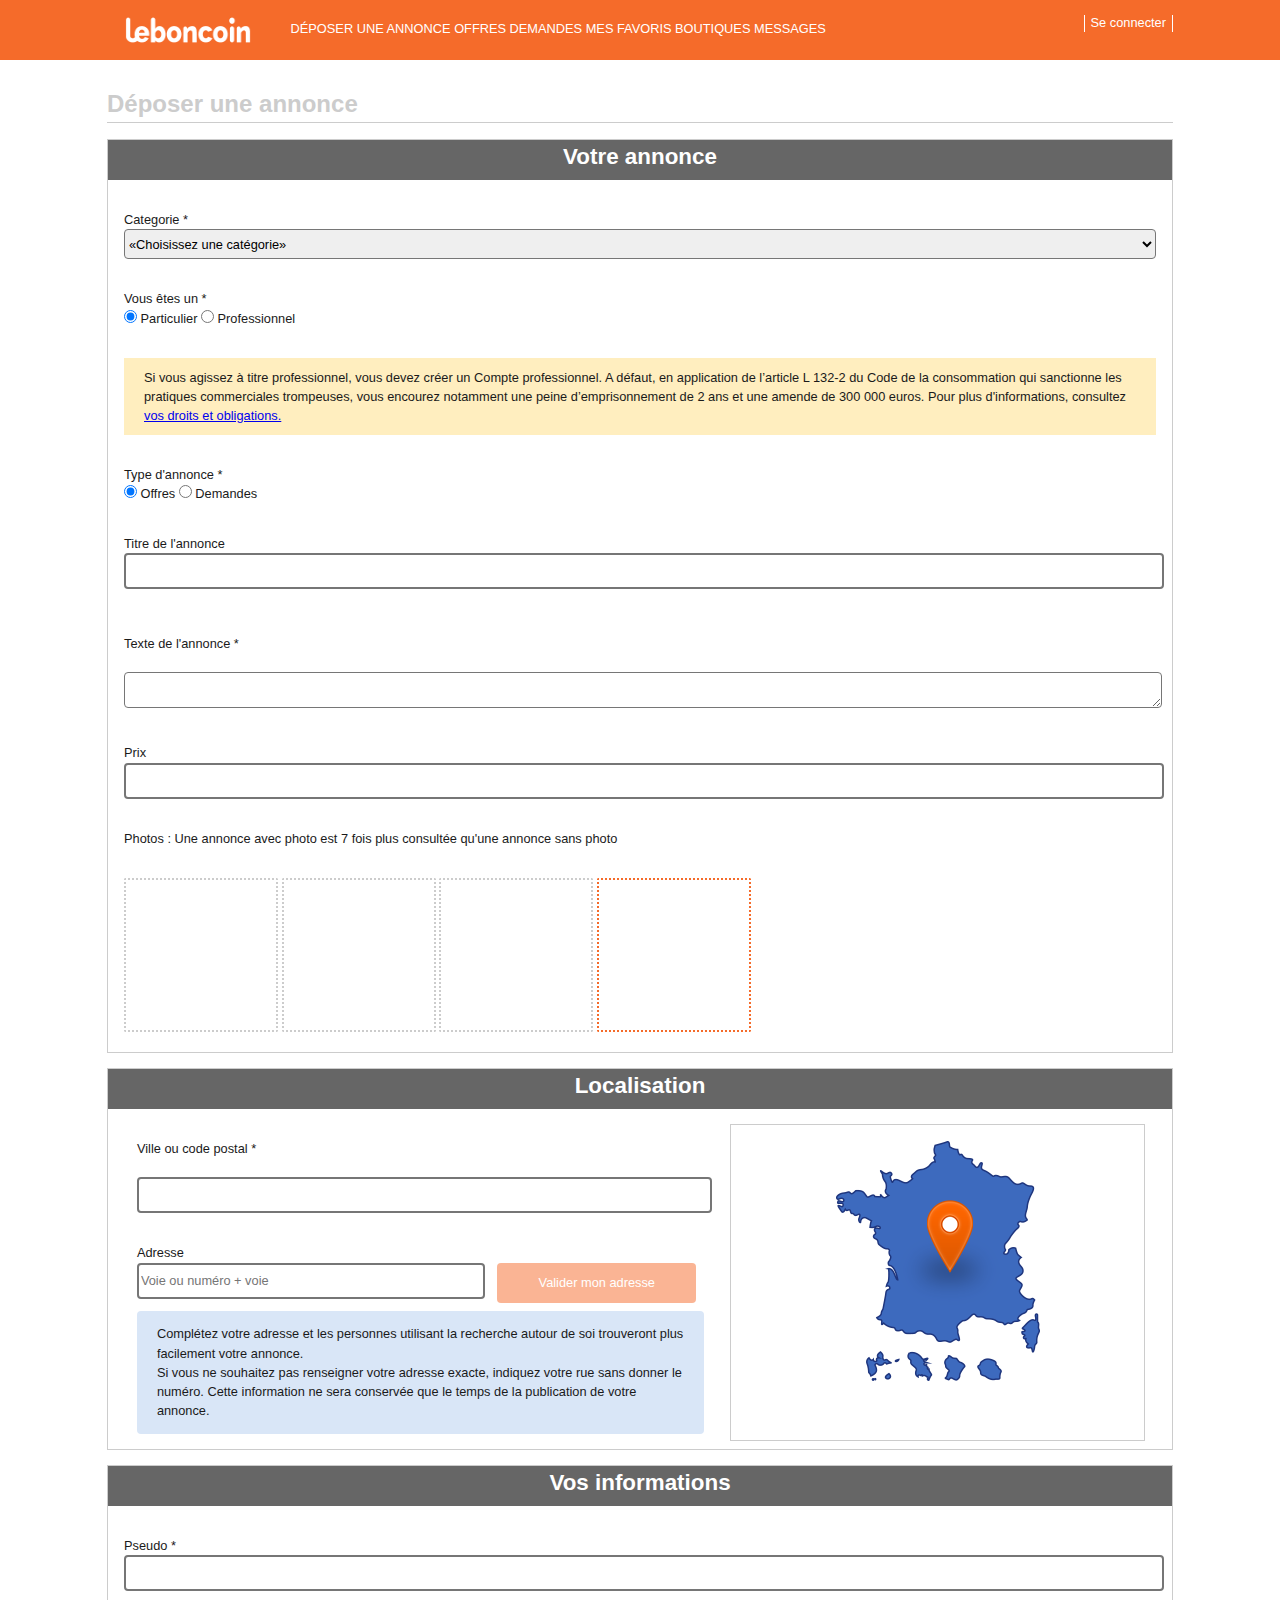
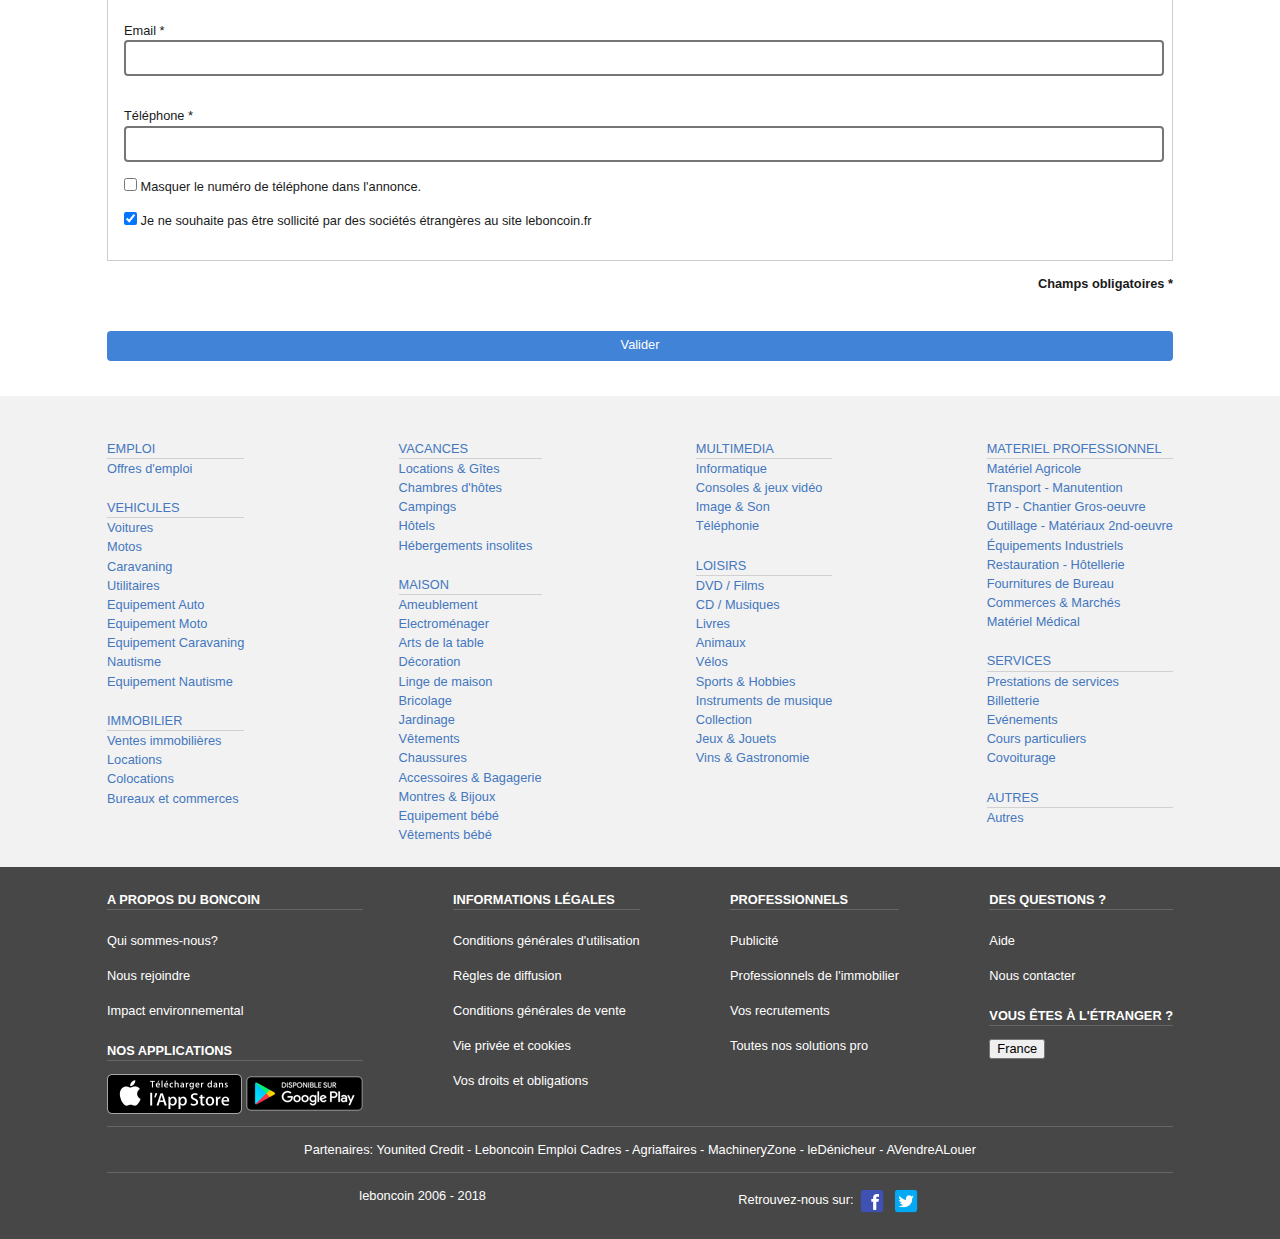
==== annonce.html @ f5d8cb11 "2 pages finies" ====
<!doctype html>
<html class="no-js" lang="fr">

<head>
  <meta charset="utf-8">
  <meta http-equiv="x-ua-compatible" content="ie=edge">
  <title>Déposer une petite annonce sur leboncoin</title>
  <meta name="description" content="">
  <meta name="viewport" content="width=device-width, initial-scale=1, shrink-to-fit=no">

  <link rel="manifest" href="site.webmanifest">
  <link rel="apple-touch-icon" href="icon.png">
  <!-- Place favicon.ico in the root directory -->

  <link rel="stylesheet" href="css/normalize.css">
  <link rel="stylesheet" href="css/main.css">
</head>

<body>
  <!--[if lte IE 9]>
    <p class="browserupgrade">You are using an <strong>outdated</strong> browser. Please <a href="https://browsehappy.com/">upgrade your browser</a> to improve your experience and security.</p>
  <![endif]-->

  <!-- Add your site or application content here -->
  <header id="header">
    <section class="headerContent">
      <section class="content-center clearfix">
        <a href="" id="menuButton">MENU</a>
        <a href="https://www.leboncoin.fr/"><img id="siteLogo" src="img/lbc_logo-o.png" alt=""></a>
        <nav id="headerNav">
          <ul>
            <li><a href="annonce.html" title="Déposer une annonce" >déposer une annonce</a></li>
            <li><a href="https://www.leboncoin.fr/annonces/offres" title="Offres">offres</a></li>
            <li><a href="https://www.leboncoin.fr/annonces/demandes" title="Demandes">demandes</a></li>
            <li><a href="https://www.leboncoin.fr/aw?ca=12_s" title="Mes favoris">mes favoris</a></li>
            <li><a href="https://www.leboncoin.fr/aw?ca=12_s&amp;selected=backup" title="Mes annonces">boutiques</a></li>
            <li><a href="https://www.leboncoin.fr/aw?ca=12_s&amp;selected=search" title="Mes annonces">messages</a></li>
          </ul>
        </nav>

        <button class="connexion">Se connecter</button>

      </section>
    </section>
  </header>

<!--*************************************************************************-->

  <main>
    <section class="content-center">
      <section id="newad_form">
        <header class="newad_form_header">
          <h1 class="grey">Déposer une annonce</h1>
        </header>
        <form action="get" id="formular">
          <div class="mainBox">

            <section class="form_part_ads">
              <article class="box_grey_dark">
                <h2 class="title2" id="first">Votre annonce</h2>
                <div class="container">
                  <div class="line">
                    <label class="label asterisque" for="category">Categorie *</label>
                    <div class="select_category">
                      <select name="category" id="category" class="select">
                        <option value="0">«Choisissez une catégorie»</option>
                        <option value="1"></option>
                      </select>
                    </div>
                  </div>
                  <div class="line" id="account_type">
                    <label class="label asterisque">Vous êtes un *</label>
                    <div>
                      <label class="label">
                        <input id="private_ad_id" name="company_ad" value="0" checked="checked" type="radio"> Particulier
                      </label>
                      <label class="label">
                          <input id="company_ad_id" name="company_ad" value="1" type="radio"> Professionnel
                      </label>
                    </div>
                  </div>
                  <div class="information_alert">
                    Si vous agissez à titre professionnel, vous devez créer un Compte professionnel.
                    A défaut, en application de l’article L 132-2 du Code de la consommation qui sanctionne les pratiques commerciales trompeuses, vous encourez notamment une peine d’emprisonnement de 2 ans et une amende de 300 000 euros.
                    Pour plus d'informations, consultez <a href="//www2.leboncoin.fr/dc/vos_droits_et_obligations?ca=12_s">vos droits et obligations.</a>
                  </div>
                  <div class="line" id="newad_types">
                    <label class="label asterisque">Type d'annonce *</label>
                    <div>
                      <label class="label">
                        <input id="offres" value="0" checked="checked" type="radio"> Offres
                      </label>
                      <label class="label">
                          <input id="demandes" value="1" type="radio"> Demandes
                      </label>
                    </div>
                  </div>
                  <div class="line" id="ad_title">
                    <label class="label asterisque"><span>Titre de l'annonce</span></label>
                    <div class="subject_wrapper">
                      <input id="subject" name="subject" maxlength="50" value="" type="text">
                    </div>
                  </div>
                </div>
                <div class="container">
                  <div class="ad_text_price">
                    <div class="ad_text">
                      <label class="label asterisque" for="body">Texte de l'annonce *</label><br>
                      <textarea name="body" id="body" rows="10" maxlength="4000"></textarea>
                    </div>
                    <div class="price">
                      <label class="label asterisque enter_price"><span>Prix</span></label>
                      <div class="price_wrapper">
                        <input id="price" name="price" maxlength="8" value="" type="tel">
                      </div>
                    </div>
                  </div>
                  <section id="pictures">
                    <div id="text_photos">Photos : Une annonce avec photo est 7 fois plus consultée qu'une annonce sans photo</div>
                    <aside class="pictures_list">
                      <div class="photo"></div>
                      <div class="photo"></div>
                      <div class="photo"></div>
                      <div class="photos_sup"></div>
                    </aside>
                  </section>
                </div>
              </article>
            </section>

            <section class="form_part_localisation">
              <article class="box_grey_dark">
                <h2 class="title2">Localisation</h2>
                <div class="container address_map">
                  <div class="localisation_left">
                    <div class="city_postalcode">
                      <label class="label asterisque" for="location_p">Ville ou code postal *</label><br>
                      <input type="text" name="location_p" id="location_p">
                    </div>
                    <div class="address">
                      <label class="label asterisque" for="address">Adresse</label>
                      <div class="field_wrapper">
                        <div id="address_container">
                          <input name="address" id="address" placeholder="Voie ou numéro + voie" value="" maxlength="150" type="text">
                        </div>
                        <div id="adress_container2">
                          <button id="adress_validation" type="button" disabled="disabled">Valider mon adresse</button>
                        </div>
                      </div>
                      <div class="info_adress">
                        <p>Complétez votre adresse et les personnes utilisant la recherche autour de soi trouveront plus facilement votre annonce.<br>Si vous ne souhaitez pas renseigner votre adresse exacte, indiquez votre rue sans donner le numéro. Cette information ne sera conservée que le temps de la publication de votre annonce.</p>
                      </div>
                    </div>
                  </div>
                  <div class="localisation_right">
                    <div class="mapContainer"><img src="img/map_france.png" alt="france map"></div>
                  </div>
                </div>
              </article>
            </section>

            <section class="form_part_information">
              <article class="box_grey_dark">
                <h2 class="title2">Vos informations</h2>
                <div class="container">
                  <div class="pseudo">
                    <label class="asterisque" for="name">Pseudo *</label>
                    <input id="name" name="name" maxlength="50" value="" type="text">
                  </div>
                  <div class="field_email">
                    <label class="asterisque" for="email">Email *</label>
                    <input id="email" name="email" maxlength="60" value="" type="email">
                  </div>
                  <div class="field_tel">
                    <label class="asterisque" for="phone">Téléphone *</label>
                    <input id="phone" name="phone" maxlength="10" value="" type="tel">
                  </div>
                  <div class="options">
                    <label class="label checkbox">
                    <input id="phone_hidden" name="phone_hidden" value="1" type="checkbox">
                    Masquer le numéro de téléphone dans l'annonce.
                    </label>
                  </div>
                  <div class="options">
                    <label class="label checkbox">
                    <input id="no_salesmen" name="no_salesmen" value="1" checked="checked" type="checkbox">
                    Je ne souhaite pas être sollicité par des sociétés étrangères au site leboncoin.fr
                    </label>
                  </div>
                </div>
              </article>
            </section>
          </div>

          <p class="required_fields"><strong>Champs obligatoires *</strong></p>
          <div class="validate">
            <input value="Valider" id="newadSubmit" class="button-blue" type="submit">
          </div>
        </form>
      </section>
    </section>
  </main>

<!--*************************************************************************-->

  <footer id="footer">
    <section class="footer_content">
      <div class="content-center">
        <section  id="footermobile">
          <p class="copyright">leboncoin 2006 - 2018</p>
          <article class="social">
            <p>
              <a href="https://www.facebook.com/leboncoin-1565057520410527/" title="facebook leboncoin">
                <img id="facebook" src="img/icons8-facebook-48.png" class="social_network_icon" alt="facebook leboncoin">
              </a>
              <a href="https://twitter.com/leboncoin/" title="twitter leboncoin">
                <img id="twitter" src="img/icons8-logo-twitter-encadré-48.png" class="social_network_icon" alt="twitter leboncoin">
              </a>
            </p>
          </article>
        </section>
      </div>
    </section>
    <section id="categories">
      <div class="content-center">
        <section id="categories_div">
          <div>
            <ul>
              <li class="title"><a href="">EMPLOI</a></li>
              <li><a href="">Offres d'emploi</a></li>

              <li class="title"><a href="">VEHICULES</a></li>
              <li><a href="">Voitures</a></li>
              <li><a href="">Motos</a></li>
              <li><a href="">Caravaning</a></li>
              <li><a href="">Utilitaires</a></li>
              <li><a href="">Equipement Auto</a></li>
              <li><a href="">Equipement Moto</a></li>
              <li><a href="">Equipement Caravaning</a></li>
              <li><a href="">Nautisme</a></li>
              <li><a href="">Equipement Nautisme</a></li>

              <li class="title"><a href="">IMMOBILIER</a></li>
              <li><a href="">Ventes immobilières</a></li>
              <li><a href="">Locations</a></li>
              <li><a href="">Colocations</a></li>
              <li><a href="">Bureaux et commerces</a></li>
            </ul>
          </div>
          <div>
            <ul>
              <li class="title"><a href="">VACANCES</a></li>
              <li><a href="">Locations & Gîtes</a></li>
              <li><a href="">Chambres d'hôtes</a></li>
              <li><a href="">Campings</a></li>
              <li><a href="">Hôtels</a></li>
              <li><a href="">Hébergements insolites</a></li>

              <li class="title"><a href="" title="maison">MAISON</a></li>
              <li><a href="">Ameublement</a></li>
              <li><a href="">Electroménager</a></li>
              <li><a href="">Arts de la table</a></li>
              <li><a href="">Décoration</a></li>
              <li><a href="">Linge de maison</a></li>
              <li><a href="">Bricolage</a></li>
              <li><a href="">Jardinage</a></li>
              <li><a href="">Vêtements</a></li>
              <li><a href="">Chaussures</a></li>
              <li><a href="">Accessoires & Bagagerie</a></li>
              <li><a href="">Montres & Bijoux</a></li>
              <li><a href="">Equipement bébé</a></li>
              <li><a href="">Vêtements bébé</a></li>
            </ul>
          </div>
          <div>
            <ul>
              <li class="title"><a href="">MULTIMEDIA</a></li>
              <li><a href="">Informatique</a></li>
              <li><a href="">Consoles & jeux vidéo</a></li>
              <li><a href="">Image & Son</a></li>
              <li><a href="">Téléphonie</a></li>

              <li class="title"><a href="">LOISIRS</a></li>
              <li><a href="">DVD / Films</a></li>
              <li><a href="">CD / Musiques</a></li>
              <li><a href="">Livres</a></li>
              <li><a href="">Animaux</a></li>
              <li><a href="">Vélos</a></li>
              <li><a href="">Sports & Hobbies</a></li>
              <li><a href="">Instruments de musique</a></li>
              <li><a href="">Collection</a></li>
              <li><a href="">Jeux & Jouets</a></li>
              <li><a href="">Vins & Gastronomie</a></li>
            </ul>
          </div>
          <div>
            <ul>
              <li class="title"><a href="">MATERIEL PROFESSIONNEL</a></li>
              <li><a href="">Matériel Agricole</a></li>
              <li><a href="">Transport - Manutention</a></li>
              <li><a href="">BTP - Chantier Gros-oeuvre</a></li>
              <li><a href="">Outillage - Matériaux 2nd-oeuvre</a></li>
              <li><a href="">Équipements Industriels</a></li>
              <li><a href="">Restauration - Hôtellerie</a></li>
              <li><a href="">Fournitures de Bureau</a></li>
              <li><a href="">Commerces & Marchés</a></li>
              <li><a href="">Matériel Médical</a></li>

              <li class="title"><a href="">SERVICES</a></li>
              <li><a href="">Prestations de services</a></li>
              <li><a href="">Billetterie</a></li>
              <li><a href="">Evénements</a></li>
              <li><a href="">Cours particuliers</a></li>
              <li><a href="">Covoiturage</a></li>

              <li class="title"><a href="">AUTRES</a></li>
              <li><a href="">Autres</a></li>
            </ul>
          </div>
        </section>
      </div>
    </section>
    <section id="color_footer">
      <div class="content-center">
        <section id="sectionFooterNav">
          <nav class="footerNav">
            <h3>A propos du boncoin</h3>
            <ul>
              <li><a href="">Qui sommes-nous?</a></li>
              <li><a href="">Nous rejoindre</a></li>
              <li><a href="">Impact environnemental</a></li>
            </ul>
            <h3>Nos applications</h3>
            <ul>
              <li>
                <a href=""><img src="img/download_on_app_store.png" alt=""></a>
                <a href=""><img src="img/download_on_google_play.png" alt=""></a>
              </li>
            </ul>
          </nav>
          <nav class="footerNav">
            <h3>Informations légales</h3>
            <ul>
              <li><a href="">Conditions générales d'utilisation</a></li>
              <li><a href="">Règles de diffusion</a></li>
              <li><a href="">Conditions générales de vente</a></li>
              <li><a href="">Vie privée et cookies</a></li>
              <li><a href="">Vos droits et obligations</a></li>
            </ul>
          </nav>
          <nav class="footerNav">
            <h3>Professionnels</h3>
            <ul>
              <li><a href="">Publicité</a></li>
              <li><a href="">Professionnels de l'immobilier</a></li>
              <li><a href="">Vos recrutements</a></li>
              <li><a href="">Toutes nos solutions pro</a></li>
            </ul>
          </nav>
          <nav class="footerNav">
            <h3>Des questions ?</h3>
            <ul>
              <li><a href="">Aide</a></li>
              <li><a href="">Nous contacter</a></li>
            </ul>
            <h3>Vous êtes à l'étranger ?</h3>
            <div id="wrapper_country">
              <article id="selectCountry">
                <button>France</button>
              </article>
            </div>
          </nav>
        </section>
        <article id="partenaires">
          <p>Partenaires: <a href="">Younited Credit</a> - <a href="">Leboncoin Emploi Cadres</a> - <a href="">Agriaffaires</a> - <a href="">MachineryZone</a> - <a href="">leDénicheur</a> - <a href="">AVendreALouer</a></p>
        </article>
        <section id="footerEnd" class="clearfix">
          <p>leboncoin 2006 - 2018</p>
          <article>
            <p>Retrouvez-nous sur:
              <a href=""><img class="social_network_icon" id="facebook" src="img/icons8-facebook-48.png" alt=""></a>
              <a href=""><img class="social_network_icon" id="twitter" src="img/icons8-logo-twitter-encadré-48.png" alt=""></a>
            </p>
          </article>
        </section>


      </div>
    </section>
  </footer>



































  <script src="js/vendor/modernizr-3.6.0.min.js"></script>
  <script src="https://code.jquery.com/jquery-3.3.1.min.js" integrity="sha256-FgpCb/KJQlLNfOu91ta32o/NMZxltwRo8QtmkMRdAu8=" crossorigin="anonymous"></script>
  <script>window.jQuery || document.write('<script src="js/vendor/jquery-3.3.1.min.js"><\/script>')</script>
  <script src="js/plugins.js"></script>
  <script src="js/main.js"></script>

  <!-- Google Analytics: change UA-XXXXX-Y to be your site's ID. -->
  <script>
    window.ga = function () { ga.q.push(arguments) }; ga.q = []; ga.l = +new Date;
    ga('create', 'UA-XXXXX-Y', 'auto'); ga('send', 'pageview')
  </script>
  <script src="https://www.google-analytics.com/analytics.js" async defer></script>
</body>

</html>
---- css/main.css ----
/*! HTML5 Boilerplate v6.1.0 | MIT License | https://html5boilerplate.com/ */

/*
 * What follows is the result of much research on cross-browser styling.
 * Credit left inline and big thanks to Nicolas Gallagher, Jonathan Neal,
 * Kroc Camen, and the H5BP dev community and team.
 */

/* ==========================================================================
   Base styles: opinionated defaults
   ========================================================================== */

html {
    color: #222;
    font-size: 1em;
    line-height: 1.4;
}

/*
 * Remove text-shadow in selection highlight:
 * https://twitter.com/miketaylr/status/12228805301
 *
 * Vendor-prefixed and regular ::selection selectors cannot be combined:
 * https://stackoverflow.com/a/16982510/7133471
 *
 * Customize the background color to match your design.
 */

::-moz-selection {
    background: #b3d4fc;
    text-shadow: none;
}

::selection {
    background: #b3d4fc;
    text-shadow: none;
}

/*
 * A better looking default horizontal rule
 */

hr {
    display: block;
    height: 1px;
    border: 0;
    border-top: 1px solid #ccc;
    margin: 1em 0;
    padding: 0;
}

/*
 * Remove the gap between audio, canvas, iframes,
 * images, videos and the bottom of their containers:
 * https://github.com/h5bp/html5-boilerplate/issues/440
 */

audio,
canvas,
iframe,
img,
svg,
video {
    vertical-align: middle;
}

/*
 * Remove default fieldset styles.
 */

fieldset {
    border: 0;
    margin: 0;
    padding: 0;
}

/*
 * Allow only vertical resizing of textareas.
 */

textarea {
    resize: vertical;
}

/* ==========================================================================
   Browser Upgrade Prompt
   ========================================================================== */

.browserupgrade {
    margin: 0.2em 0;
    background: #ccc;
    color: #000;
    padding: 0.2em 0;
}

/* ==========================================================================
   Author's custom styles
   ========================================================================== */

















/* ==========================================================================
   Helper classes
   ========================================================================== */

/*
 * Hide visually and from screen readers
 */

.hidden {
    display: none !important;
}

/*
 * Hide only visually, but have it available for screen readers:
 * https://snook.ca/archives/html_and_css/hiding-content-for-accessibility
 *
 * 1. For long content, line feeds are not interpreted as spaces and small width
 *    causes content to wrap 1 word per line:
 *    https://medium.com/@jessebeach/beware-smushed-off-screen-accessible-text-5952a4c2cbfe
 */

.visuallyhidden {
    border: 0;
    clip: rect(0 0 0 0);
    height: 1px;
    margin: -1px;
    overflow: hidden;
    padding: 0;
    position: absolute;
    width: 1px;
    white-space: nowrap; /* 1 */
}

/*
 * Extends the .visuallyhidden class to allow the element
 * to be focusable when navigated to via the keyboard:
 * https://www.drupal.org/node/897638
 */

.visuallyhidden.focusable:active,
.visuallyhidden.focusable:focus {
    clip: auto;
    height: auto;
    margin: 0;
    overflow: visible;
    position: static;
    width: auto;
    white-space: inherit;
}

/*
 * Hide visually and from screen readers, but maintain layout
 */

.invisible {
    visibility: hidden;
}

/*
 * Clearfix: contain floats
 *
 * For modern browsers
 * 1. The space content is one way to avoid an Opera bug when the
 *    `contenteditable` attribute is included anywhere else in the document.
 *    Otherwise it causes space to appear at the top and bottom of elements
 *    that receive the `clearfix` class.
 * 2. The use of `table` rather than `block` is only necessary if using
 *    `:before` to contain the top-margins of child elements.
 */

.clearfix:before,
.clearfix:after {
    content: " "; /* 1 */
    display: table; /* 2 */
}

.clearfix:after {
    clear: both;
}

/* ==========================================================================
   EXAMPLE Media Queries for Responsive Design.
   These examples override the primary ('mobile first') styles.
   Modify as content requires.
   ========================================================================== */

@media only screen and (min-width: 35em) {
    /* Style adjustments for viewports that meet the condition */
}

@media print,
       (-webkit-min-device-pixel-ratio: 1.25),
       (min-resolution: 1.25dppx),
       (min-resolution: 120dpi) {
    /* Style adjustments for high resolution devices */
}

/* ==========================================================================
   Print styles.
   Inlined to avoid the additional HTTP request:
   https://www.phpied.com/delay-loading-your-print-css/
   ========================================================================== */

@media print {
    *,
    *:before,
    *:after {
        background: transparent !important;
        color: #000 !important; /* Black prints faster */
        -webkit-box-shadow: none !important;
        box-shadow: none !important;
        text-shadow: none !important;
    }

    a,
    a:visited {
        text-decoration: underline;
    }

    a[href]:after {
        content: " (" attr(href) ")";
    }

    abbr[title]:after {
        content: " (" attr(title) ")";
    }

    /*
     * Don't show links that are fragment identifiers,
     * or use the `javascript:` pseudo protocol
     */

    a[href^="#"]:after,
    a[href^="javascript:"]:after {
        content: "";
    }

    pre {
        white-space: pre-wrap !important;
    }
    pre,
    blockquote {
        border: 1px solid #999;
        page-break-inside: avoid;
    }

    /*
     * Printing Tables:
     * http://css-discuss.incutio.com/wiki/Printing_Tables
     */

    thead {
        display: table-header-group;
    }

    tr,
    img {
        page-break-inside: avoid;
    }

    p,
    h2,
    h3 {
        orphans: 3;
        widows: 3;
    }

    h2,
    h3 {
        page-break-after: avoid;
    }
}

/********************My own css********************/

/******************************Page Accueil************************************/


html, body{
  height: 100%;
  min-width: 320px;
}

body{
  font-size: 0.8em;
  color: #1a1a1a;
  font-family: "OpenSans", sans-serif;
  line-height: 1.5;
}

#header{
  position: relative;
  min-height: 60px;
  background: #e6e6e6;
  display:block;
}

.headerContent{
  display:block;
  min-height: 60px;
  position: fixed;
  top: 0;
  left: 0;
  right: 0;
  width: 100%;
  vertical-align: middle;
  background: #f56b2a;
}

.content-center {
    max-width: 1066px;
    min-width: 320px;
    margin: 0 auto;
    padding: 10px 10px 10px;
}

#siteLogo{
  width: 140px;
  height: 40px;
}

.social_network_icon{
  width:30px;
}

.social a{
  text-decoration: none;
}

#menuButton{
text-decoration: none;
position: relative;
display: inline-block;
vertical-align: middle;
height: 40px;
min-width: 40px;
padding: 0 10px;
line-height: 38px;
background-color: #fff;
color: #f56b2a;
text-align: center;
font-family: "OpenSansSemiBold",sans-serif;
border: none;
border-radius: 4px;
max-width: 100%;
}

#siteLogo{
  position: absolute;
  left: 50%;
}

#main h1{
  font-size: 1rem;
  text-align: center;
  margin-bottom: 20px;
}

#main h1 .orange{
  color: #f56b2a;
}

#home_buttons{
  text-align: center;
}

#home_buttons a,
#home_buttons button{
  display: inline-block;
  min-width: 290px;
  max-width: 100%;
  height: 40px;
  text-decoration: none;
  margin: 0 60px 20px 60px;
  line-height: 38px;
  text-align: center;
  font-size: 0.8rem;
}

#home_buttons a{
  background: #4183d7;
  color: #fff;
  border: none;
  border-radius: 4px;
}

#home_buttons button{
  background: #fff;
  color: #4183d7;
  border: 1px solid #4183d7;
  border-radius: 4px;
}

#mapContainer{
  width: auto;
  max-height: 800px;
}

#mapContainer img{
  display: block;
  margin: 0 auto;
}

#wrapper_region select{
  width: 100%;
  height: 50px;
  border: 1px solid #ccc;
  border-radius: 4px;
  margin-top: 2rem;
}


h2{
  font-size: 0.8rem;
  margin-top: 3rem;
  text-align: center;
}

#footer{
  
  width: 100%;
  height: 75px;
  background-color: #474747;
  bottom: 0;
}


#footermobile {
  display: flex;
  justify-content: space-between;
  margin: auto;
}

.copyright{
  color: white;
  font-size: 0.8rem;
  padding-top: 10px;
}

@media screen and (min-width: 768px) {
  .mapFrance{
    display: flex;
  }
}

@media screen and (max-width: 971px){

  #categories,
  #color_footer,
  #headerNav,
  .connexion{
    display: none;
  }
}

@media screen and (min-width: 972px){

  .footer_content{
    display: none;

  }



  #menuButton{
    display: none;
  }

  #siteLogo{
    position:relative;;
    left: 1%;

  }

  #headerNav{
    display: inline-block;
  }

  #headerNav ul{
    margin: 0 0 0 0;

  }

  .connexion{
    display: block;
    float: right;
    margin-top: 5px;
    background: transparent;
    border-right: 1px solid #fff;
    border-left: 1px solid #fff;
    color: #fff;
    border-radius: 0;
    border-top: 0;
    border-bottom: 0;
  }


  #headerNav ul li{
    display: inline-block;
    list-style: none;

  }

  #headerNav ul li a{
    text-decoration: none;
    text-transform: uppercase;
    color: white;
    font-size: 0.8rem;
  }

  #categories{
    background: #f2f2f2;
  }

  #categories_div{
    display: flex;
    justify-content: space-between;
  }

  #categories_div div ul{
    list-style: none;
    font-size: 0.8rem;
    padding: 0;

  }

  #categories_div div ul li a{
    text-decoration: none;
    color: #4477bf;
  }

  #categories_div div ul .title{
    padding-top: 20px;
    border-bottom: 1px solid #d1d1d1;
    text-transform: uppercase;
  }

  #color_footer{
    background: #474747;
  }

  #sectionFooterNav{
    display: flex;
    justify-content: space-between;
  }
  .footerNav{
    color:white;
    text-align: left;
  }

  .footerNav h3{
    text-transform: uppercase;
    font-size: 0.8rem;
    border-bottom: 1px solid #666666;
  }

  .footerNav ul{
    list-style: none;
    font-size: 0.8rem;
    padding: 0;
  }

  .footerNav ul li{
    line-height: 35px;
  }

  .footerNav ul li a{
    text-decoration: none;
    color: white;
  }

  #partenaires{
    border-top: 1px solid #666666;
    border-bottom: 1px solid #666666;
    color: white;
    font-size: 0.8rem;
    text-align: center;
  }

  #partenaires a{
    text-decoration: none;
    color: white;
  }

  #footerEnd{
    display: flex;
    justify-content: space-between;
    font-size: 0.8rem;
    color:white;
  }

}

/******************************Page Annonce************************************/

.grey{
  color: #cccccc;
  border-bottom: 1px solid #cccccc;
  font-size: 1.5rem;
}

.box_grey_dark{
  margin-top: 15px;
  border: 1px solid #cccccc;
  background: #fff;
}

.title2{
  background: #666;
  color:white;
  position: relative;
  min-height: 40px;
  font-family: "OpenSansSemiBold",sans-serif;
  margin-bottom: 0;
  font-size: 14px;
  font-size: 1.4rem;
  margin-top: 0;
}

.container{
  padding:0 1rem 15px 1rem;
}

#category,
#subject,
#price,
#location_p,
#address,
#name,
#email,
#phone,
#newadSubmit,
textarea{
  width: 100%;
  height: 30px;
  border-radius: 4px;
  border-style: solid;
}

{
  width: 100%;
}

.asterisque{
  display: block;
  margin-top: 30px;
}

.information_alert{
  background-color: #ffeebf;
  margin-top: 30px;
  padding:10px 20px;
  font-size: 0.8rem;
}

#text_photos{
  margin: 30px 0;
}

.photo{
  display: inline-block;
  width: 75px;
  height:75px;
  border: 2px dotted #cccccc;
  border-radius: 2px;
}

.photos_sup{
  display: inline-block;
  width:100%;
  height: 75px;
  border: 2px dotted #f56b2a;
  border-radius: 2px;
}

.info_adress{
  background-color: #d9e6f7;
  margin-top: .5rem;
  border-radius: 4px;
  color: #1a1a1a;
  padding: 1px 20px;
}

#adress_validation,
#newadSubmit{
  display: inline-block;
  width:100%;
  color: #fff;
  border: none;
  border-radius: 4px;

  margin: 25px 0;
}

#adress_validation{
  line-height: 38px;
  background: #f56b2a;
  opacity: 0.5;
}

#newadSubmit{
  background: #4183d7;
}

.mapContainer{
  width:100%;
  height:100%;
  border: 1px solid #cccccc;
  padding: 1rem 0;
  margin-top: 15px;
}

.mapContainer img{
  display: block;
  margin:auto;
}

.box_grey_dark.container{
  display: flex;
}

.options{
  margin: 15px 0;
}

.required_fields{
  text-align: right;

}

@media screen and (min-width: 768px) {
.photo,
.photos_sup{
  width: 150px;
  height: 150px;
}

.address_map{
  display: flex;
  justify-content: space-around;
}

.localisation_left{
  width: 55%;
}

.localisation_right{
  width: 40%;
}

.field_wrapper{
  display: flex;
}

#address_container{
  width: 60%;
}

#adress_container2{
  width: 35%;
}

#adress_validation{
  margin: 0 0 0 20px;
}

.mapContainer{
  height: 87%;
}

}
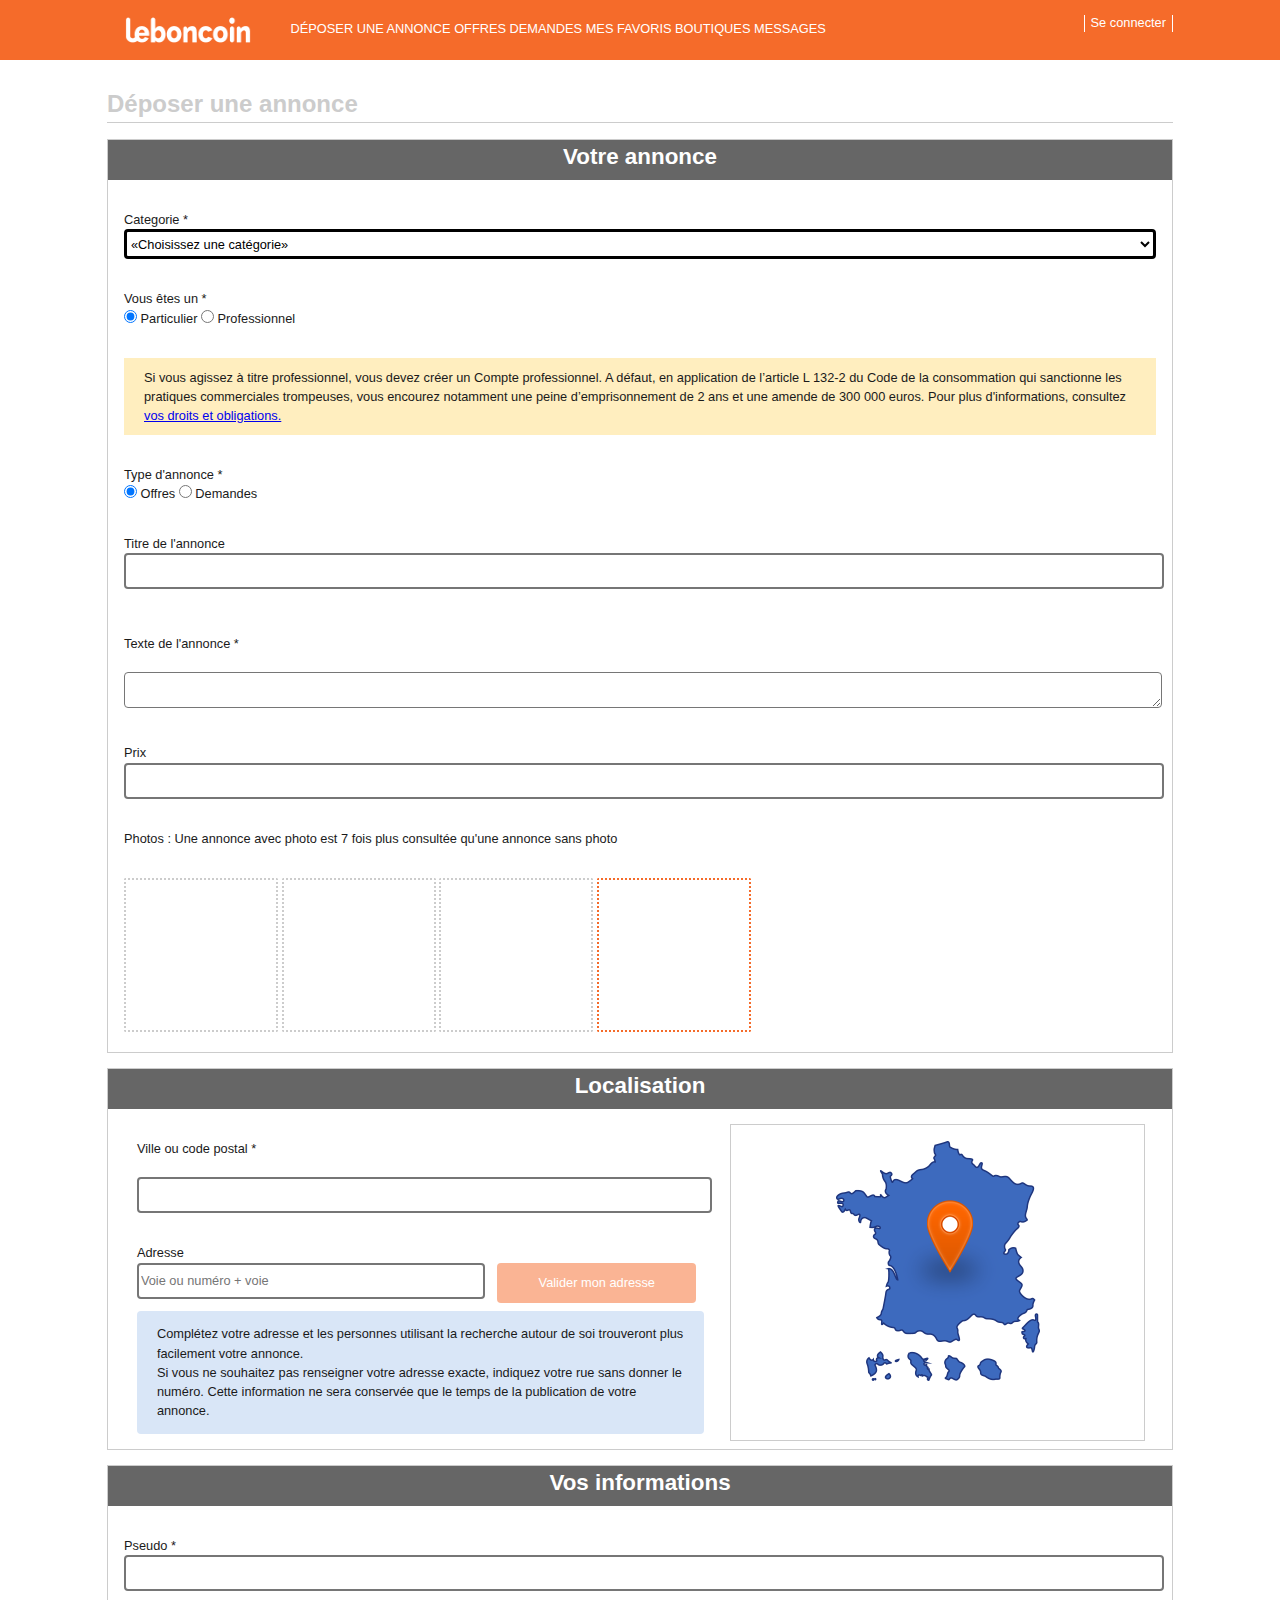
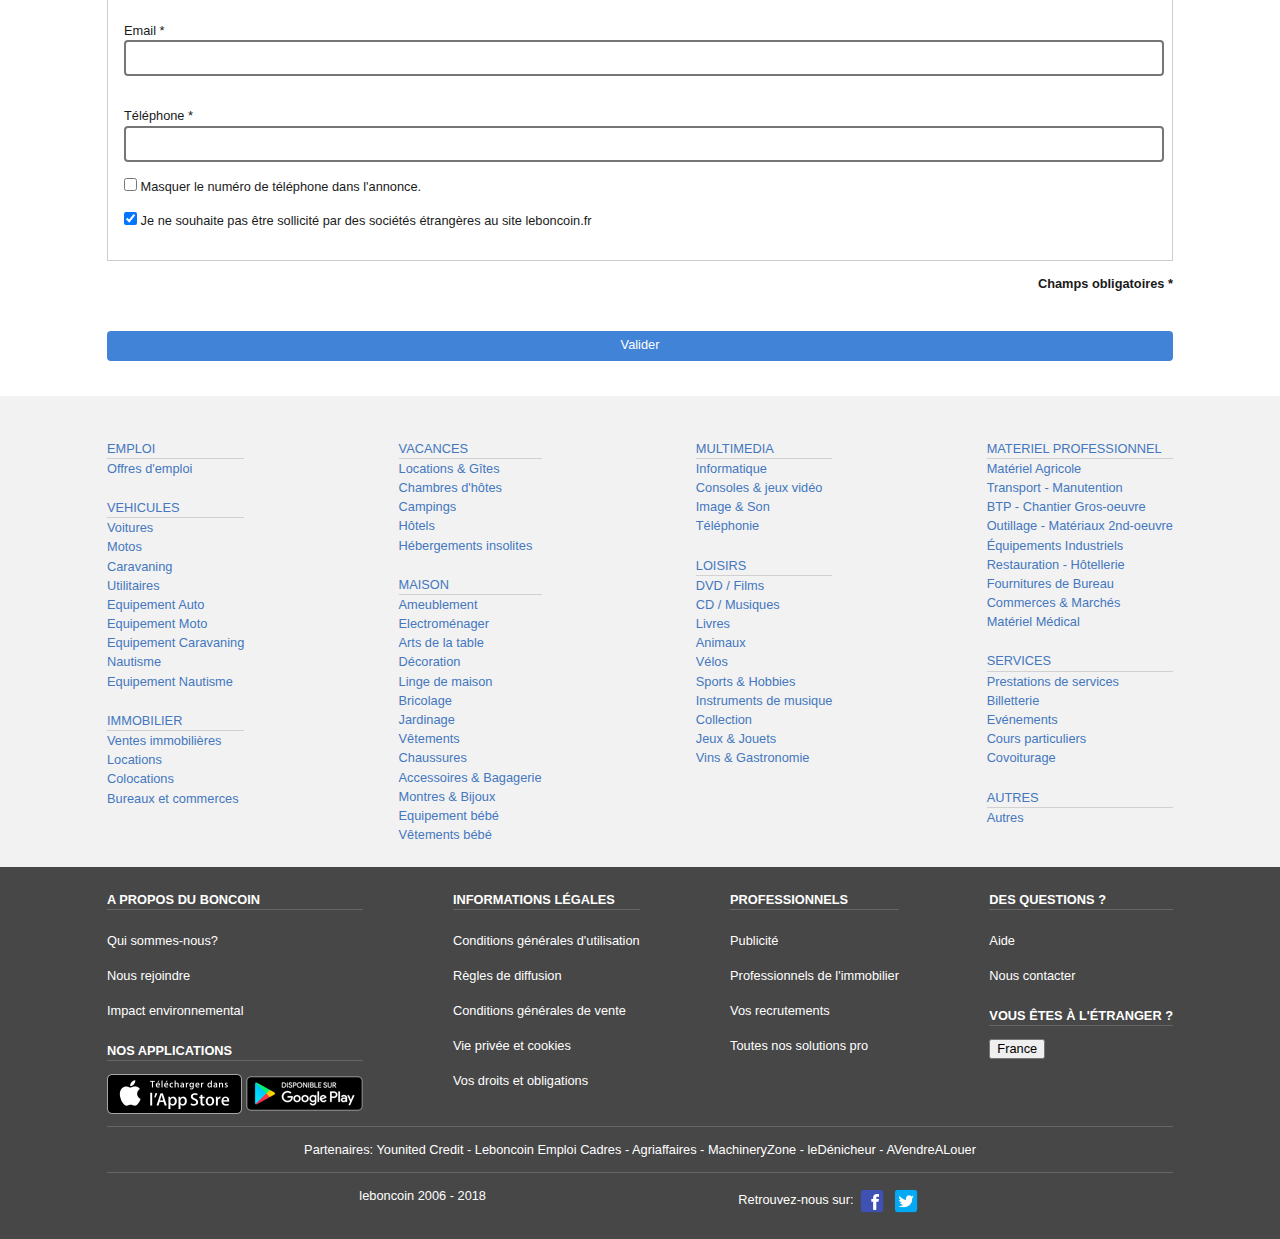
==== commit 04f5de81: "3ème page non finie" ====
--- a/annonce.html
+++ b/annonce.html
@@ -11,7 +11,7 @@
   <link rel="manifest" href="site.webmanifest">
   <link rel="apple-touch-icon" href="icon.png">
   <!-- Place favicon.ico in the root directory -->
-
+  <link rel="icon" href="favicon.png" type="image/x-icon"/>
   <link rel="stylesheet" href="css/normalize.css">
   <link rel="stylesheet" href="css/main.css">
 </head>
--- a/css/main.css
+++ b/css/main.css
@@ -432,7 +432,7 @@
 }
 
 #footer{
-  
+
   width: 100%;
   height: 75px;
   background-color: #474747;
@@ -784,3 +784,109 @@
 }
 
 }
+
+/******************************Page Offres************************************/
+
+.idf_announces{
+  width: 100%;
+  display: inline-block;
+  font-size: 1.2rem;
+  margin: 1rem 0;
+  padding: 0;
+  color: gray;
+  vertical-align: top;
+}
+
+.table_header{
+  border-bottom: 1px solid #ccc;
+  margin: 0;
+  padding: 0;
+  list-style: none;
+}
+
+.table_header li{
+  display: inline-block;
+  background: #e6e6e6;
+  text-align: center;
+  border-top: 1px solid #ccc;
+  border-left: 1px solid #ccc;
+  border-right: 1px solid #ccc;
+  padding-left: 10px;
+  padding-right: 10px;
+  line-height: 3rem;
+}
+
+.orange_li{
+  color: #f56b2a;
+  background: #fff;
+  border-left: 1px solid #ccc;
+  border-bottom: 0;
+}
+
+.selectWrapper{
+  border: 1px solid #4183d7;
+  height: 40px;
+  border-radius: 4px;
+  margin-top: 10px;
+  margin-left: 15px;
+  margin-right: 15px;
+}
+
+.select{
+  width: 100%;
+  height: 40px;
+  line-height: 38px;
+  border: none;
+  background: transparent;
+}
+
+
+.border{
+
+}
+
+.box_offers{
+  margin-left: 15px;
+  margin-right: 15px;
+  border: 1px solid #ccc;
+}
+
+.box_list{
+  padding: 0;
+}
+
+.box_list_unity{
+  display: inline-block;
+  border-bottom: 1px solid #ccc;
+}
+
+.box_list_unity a{
+  width: 50%;
+}
+
+.box_list_unity#last_of_list{
+  border-bottom: 0;
+}
+
+.image_container{
+  display: inline-block;
+  width: 40%;
+  vertical-align: top;
+}
+.descriptif_offres{
+  display: inline-block;
+  width: 58%;
+}
+
+.far .fa-heart{
+  position: relative;
+  left: 20%;
+}
+
+.switch_pages_numbers{
+  display: inline-block;
+}
+
+.content-center#bottom{
+  text-align: center;
+}
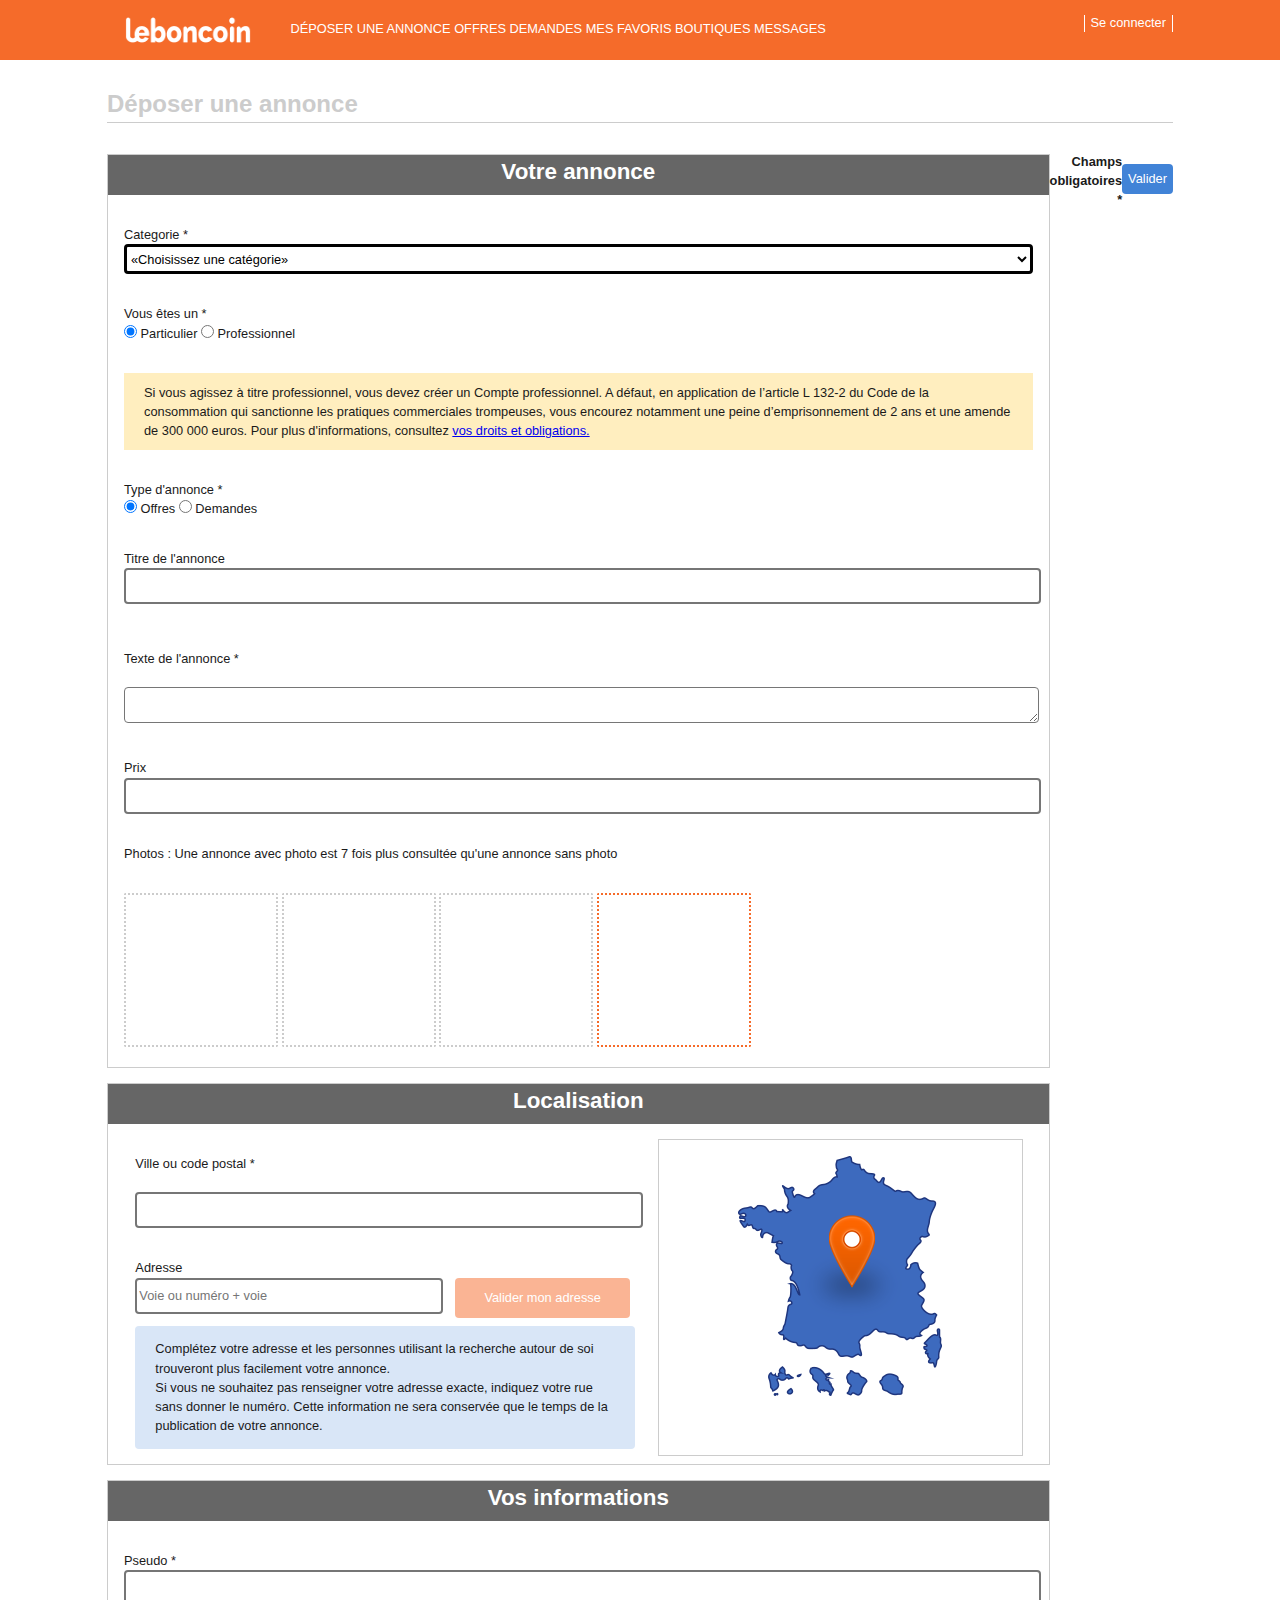
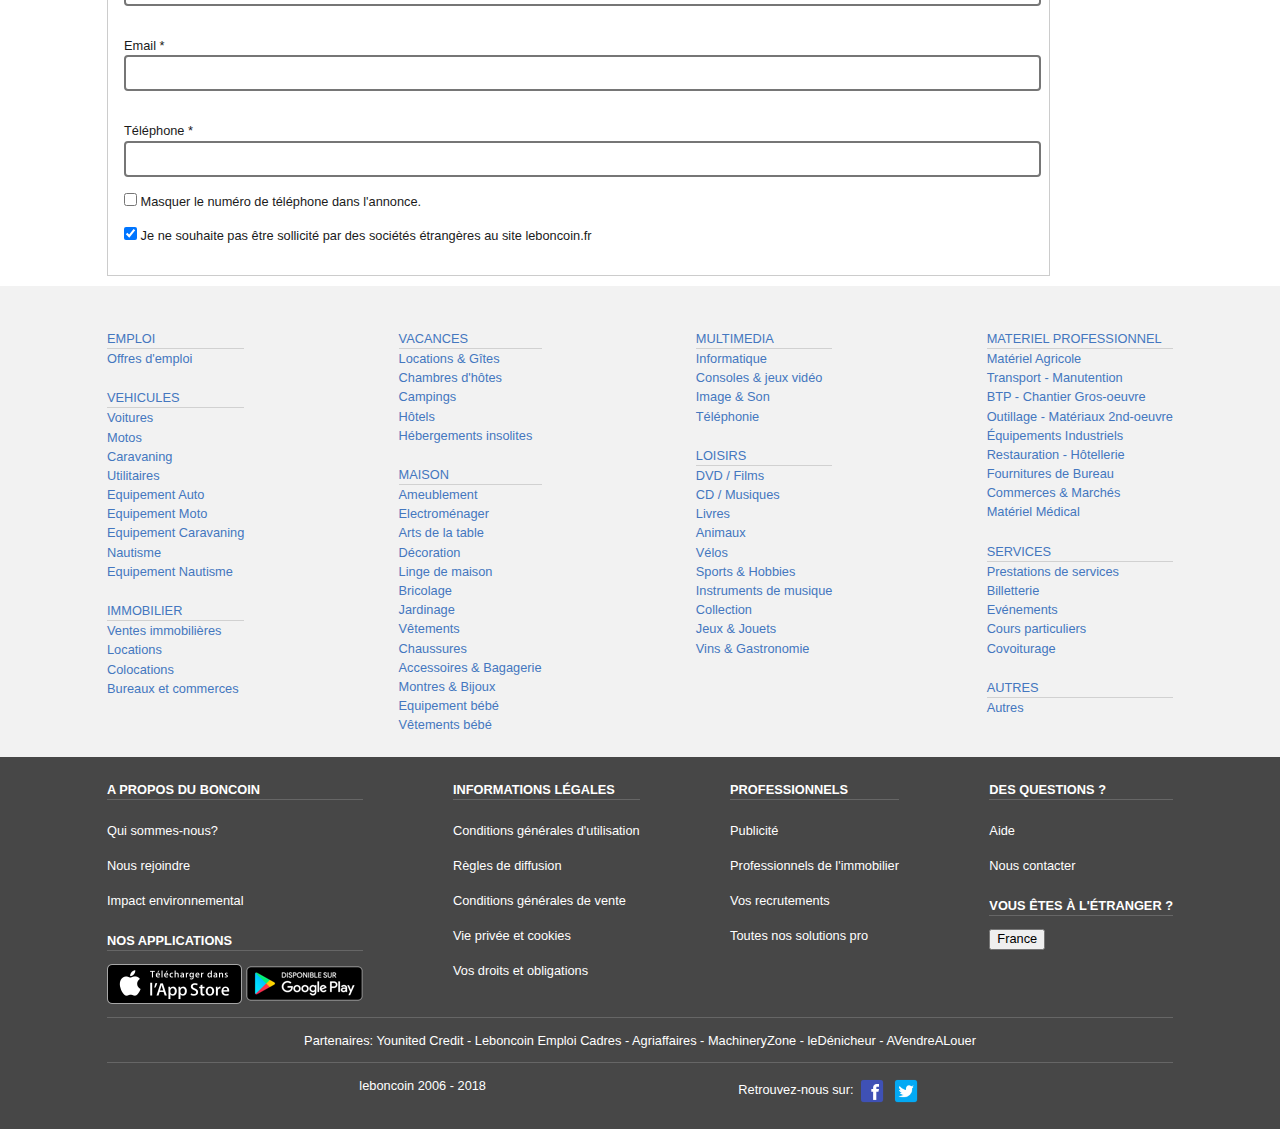
==== commit 93588256: "leboncoin last version" ====
--- a/annonce.html
+++ b/annonce.html
@@ -30,7 +30,7 @@
         <nav id="headerNav">
           <ul>
             <li><a href="annonce.html" title="Déposer une annonce" >déposer une annonce</a></li>
-            <li><a href="https://www.leboncoin.fr/annonces/offres" title="Offres">offres</a></li>
+            <li><a href="offres.html" title="Offres">offres</a></li>
             <li><a href="https://www.leboncoin.fr/annonces/demandes" title="Demandes">demandes</a></li>
             <li><a href="https://www.leboncoin.fr/aw?ca=12_s" title="Mes favoris">mes favoris</a></li>
             <li><a href="https://www.leboncoin.fr/aw?ca=12_s&amp;selected=backup" title="Mes annonces">boutiques</a></li>
--- a/css/main.css
+++ b/css/main.css
@@ -787,6 +787,63 @@
 
 /******************************Page Offres************************************/
 
+#magnifying_glass{
+  display: inline-block;
+  vertical-align: middle;
+  height: 40px;
+  min-width: 40px;
+  padding: 0 10px;
+  background-color: #fff;
+  border: none;
+  border-radius: 4px;
+  position: absolute;
+  top: 10px;
+  right: 10px;
+}
+
+
+
+#magnifying_glass img{
+  width: 20px;
+  color: #f56b2a;
+  position: relative;
+  top: 10px;
+  left: 10px;
+}
+
+/*.content-center form{
+  display: flex;
+}*/
+
+.searchInput{
+  width: 60%;
+}
+
+.searchButton{
+  width: 38%;
+}
+
+.wrapper_options{
+  width: 30%;
+}
+
+.region_choice,
+.city_or_pc{
+  width: 25%;
+}
+
+#region_choice2,
+.city_or_pc input{
+  height: 30px;
+  margin-top: 15px;
+}
+
+.options_and_place{
+  display: flex;
+}
+
+
+
 .idf_announces{
   width: 100%;
   display: inline-block;
@@ -890,3 +947,25 @@
 .content-center#bottom{
   text-align: center;
 }
+
+@media screen and (min-width: 768px) {
+  .box_list_unity{
+    display: block;
+    margin:auto;
+  }
+}
+
+@media screen and (max-width: 970px){
+  .content-center .searchBox{
+    display: none;
+  }
+}
+
+@media screen and (min-width: 971px){
+  #magnifying_glass{
+    display: none;
+  }
+  .content-center form{
+    display: flex;
+  }
+}
